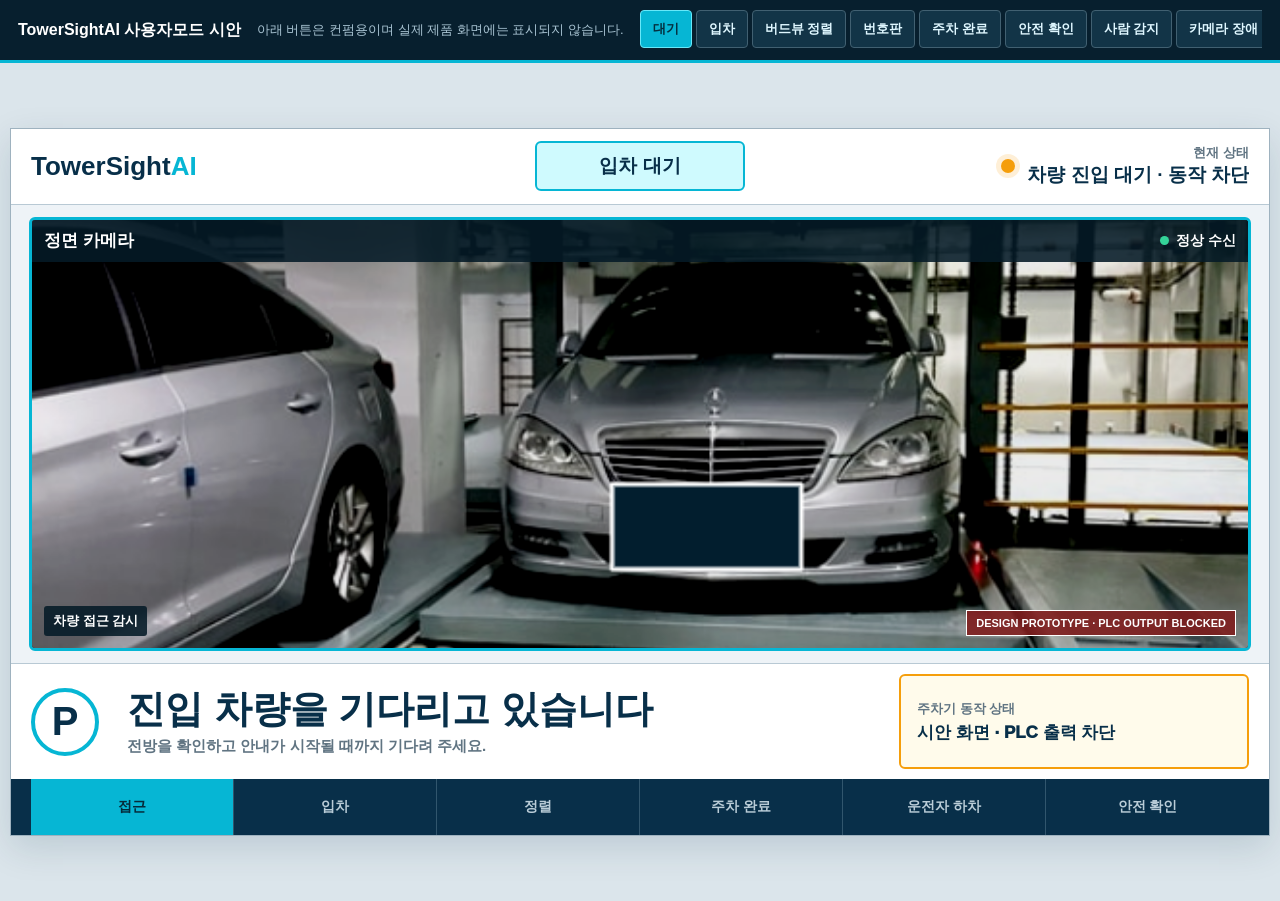
==== docs/design/towersightai-ui-prototype.html @ 472727aa "Hailo 파이프라인 중단 복구 및 UI 설계 정리" ====
<!doctype html>
<html lang="ko">
<head>
  <meta charset="utf-8">
  <meta name="viewport" content="width=device-width, initial-scale=1">
  <title>TowerSightAI User Mode Prototype</title>
  <style>
    :root {
      --canvas: #eef3f7;
      --surface: #ffffff;
      --navy-900: #082f49;
      --navy-700: #0f4c6e;
      --cyan-500: #06b6d4;
      --cyan-100: #cffafe;
      --amber-500: #f59e0b;
      --red-600: #dc2626;
      --red-050: #fff1f2;
      --green-600: #16803a;
      --ink: #10212b;
      --muted: #607482;
      --line: #b8c9d4;
      --shadow: 0 12px 34px rgba(8, 47, 73, 0.14);
    }

    * {
      box-sizing: border-box;
      letter-spacing: 0;
    }

    html,
    body {
      min-height: 100%;
      margin: 0;
      background: #dbe5eb;
      color: var(--ink);
      font-family: "Noto Sans CJK KR", "Noto Sans KR", "Noto Sans", Arial, sans-serif;
    }

    button {
      font: inherit;
    }

    .prototype-controls {
      position: sticky;
      top: 0;
      z-index: 50;
      display: flex;
      align-items: center;
      gap: 16px;
      min-height: 62px;
      padding: 10px 18px;
      background: #071f2e;
      color: #fff;
      border-bottom: 3px solid var(--cyan-500);
    }

    .prototype-controls__title {
      flex: 0 0 auto;
      font-size: 16px;
      font-weight: 800;
      white-space: nowrap;
    }

    .prototype-controls__note {
      color: #a9c4d3;
      font-size: 13px;
      white-space: nowrap;
    }

    .state-switcher {
      display: flex;
      flex: 1;
      gap: 4px;
      overflow-x: auto;
      padding-bottom: 2px;
    }

    .state-button {
      flex: 0 0 auto;
      min-height: 38px;
      padding: 7px 12px;
      border: 1px solid #416071;
      border-radius: 4px;
      background: #123447;
      color: #dff7ff;
      cursor: pointer;
      font-size: 13px;
      font-weight: 750;
    }

    .state-button:hover,
    .state-button:focus-visible {
      border-color: #67e8f9;
      outline: none;
    }

    .state-button[aria-pressed="true"] {
      border-color: #67e8f9;
      background: var(--cyan-500);
      color: #042f3e;
    }

    .prototype-stage {
      min-height: calc(100vh - 62px);
      padding: 18px;
      display: grid;
      place-items: center;
    }

    .product-screen {
      width: min(100%, 1856px, calc((100vh - 98px) * 16 / 9));
      aspect-ratio: 16 / 9;
      min-height: 720px;
      display: grid;
      grid-template-rows: 88px minmax(0, 1fr) 132px 64px;
      overflow: hidden;
      background: var(--canvas);
      border: 1px solid #9eb2bf;
      box-shadow: var(--shadow);
    }

    .product-header {
      display: grid;
      grid-template-columns: minmax(260px, 1fr) auto minmax(300px, 1fr);
      align-items: center;
      gap: 18px;
      padding: 14px 28px;
      background: var(--surface);
      border-bottom: 1px solid var(--line);
    }

    .brand {
      color: var(--navy-900);
      font-size: 31px;
      font-weight: 900;
      line-height: 1;
      white-space: nowrap;
    }

    .brand span {
      color: var(--cyan-500);
    }

    .stage-name {
      min-width: 260px;
      padding: 10px 18px;
      border: 2px solid var(--cyan-500);
      border-radius: 6px;
      background: var(--cyan-100);
      color: var(--navy-900);
      text-align: center;
      font-size: 23px;
      font-weight: 900;
    }

    .system-status {
      justify-self: end;
      display: flex;
      align-items: center;
      gap: 12px;
      min-width: 0;
    }

    .status-dot {
      width: 14px;
      height: 14px;
      flex: 0 0 auto;
      border-radius: 50%;
      background: var(--amber-500);
      box-shadow: 0 0 0 5px rgba(245, 158, 11, 0.16);
    }

    .system-status[data-tone="danger"] .status-dot {
      background: var(--red-600);
      box-shadow: 0 0 0 5px rgba(220, 38, 38, 0.14);
    }

    .system-status__text {
      min-width: 0;
      text-align: right;
    }

    .system-status__label {
      color: var(--muted);
      font-size: 13px;
      font-weight: 700;
    }

    .system-status__value {
      overflow: hidden;
      color: var(--navy-900);
      font-size: 19px;
      font-weight: 900;
      text-overflow: ellipsis;
      white-space: nowrap;
    }

    .camera-workspace {
      min-height: 0;
      padding: 16px 24px;
    }

    .camera-grid {
      height: 100%;
      min-height: 0;
      display: grid;
      gap: 14px;
    }

    .camera-grid[data-layout="front"] {
      grid-template-columns: 1fr;
    }

    .camera-grid[data-layout="entry"] {
      grid-template-columns: minmax(0, 58fr) minmax(330px, 42fr);
    }

    .camera-grid[data-layout="alignment"] {
      grid-template-columns: minmax(420px, 58fr) minmax(0, 42fr);
    }

    .camera-grid[data-layout="alignment"] #camera-ceiling {
      grid-column: 1;
      grid-row: 1;
    }

    .camera-grid[data-layout="alignment"] #camera-front {
      grid-column: 2;
      grid-row: 1;
    }

    .camera-grid[data-layout="safety"] {
      grid-template-columns: repeat(2, minmax(0, 1fr));
      grid-template-rows: repeat(2, minmax(0, 1fr));
    }

    .camera-grid[data-layout="human"] {
      grid-template-columns: minmax(0, 70fr) minmax(280px, 30fr);
      grid-template-rows: repeat(2, minmax(0, 1fr));
    }

    .camera-panel {
      position: relative;
      min-width: 0;
      min-height: 0;
      overflow: hidden;
      border: 2px solid var(--navy-700);
      border-radius: 6px;
      background: #17252e;
    }

    .camera-panel[hidden] {
      display: none;
    }

    .camera-panel.is-primary {
      border-width: 3px;
      border-color: var(--cyan-500);
    }

    .camera-panel.is-danger {
      border-color: var(--red-600);
      border-width: 4px;
    }

    .camera-grid[data-layout="human"] .camera-panel.is-primary {
      grid-column: 1;
      grid-row: 1 / span 2;
    }

    .camera-grid[data-layout="human"] .camera-panel:not(.is-primary) {
      grid-column: 2;
    }

    .camera-image {
      width: 100%;
      height: 100%;
      display: block;
      object-fit: cover;
      object-position: center;
      filter: saturate(0.88) contrast(1.04);
    }

    .camera-panel[data-camera="rear"] .camera-image {
      object-position: 30% center;
      transform: scaleX(-1);
    }

    .camera-panel[data-camera="opposite"] .camera-image {
      object-position: 70% center;
    }

    .camera-topbar {
      position: absolute;
      inset: 0 0 auto 0;
      z-index: 10;
      display: flex;
      align-items: center;
      justify-content: space-between;
      min-height: 42px;
      padding: 8px 12px;
      background: rgba(5, 27, 39, 0.88);
      color: #fff;
    }

    .camera-name {
      font-size: 17px;
      font-weight: 900;
    }

    .camera-health {
      display: flex;
      align-items: center;
      gap: 7px;
      font-size: 14px;
      font-weight: 800;
    }

    .camera-health::before {
      width: 9px;
      height: 9px;
      border-radius: 50%;
      background: #34d399;
      content: "";
    }

    .camera-panel.is-fault .camera-health::before {
      background: #fb7185;
    }

    .camera-tag {
      position: absolute;
      left: 12px;
      bottom: 12px;
      z-index: 10;
      padding: 6px 9px;
      border-radius: 3px;
      background: rgba(5, 27, 39, 0.88);
      color: #fff;
      font-size: 13px;
      font-weight: 800;
    }

    .front-guides {
      position: absolute;
      inset: 0;
      pointer-events: none;
    }

    .guide-line {
      position: absolute;
      bottom: 7%;
      width: 4px;
      height: 62%;
      background: #22d3ee;
      box-shadow: 0 0 12px rgba(34, 211, 238, 0.85);
      transform-origin: bottom center;
    }

    .guide-line.left {
      left: 30%;
      transform: rotate(14deg);
    }

    .guide-line.right {
      right: 30%;
      transform: rotate(-14deg);
    }

    .birdview-scene {
      position: absolute;
      inset: 0;
      overflow: hidden;
      background: #dbe6eb;
    }

    .bird-lane {
      position: absolute;
      left: 23%;
      top: 8%;
      width: 54%;
      height: 84%;
      border: 5px solid var(--cyan-500);
      border-top-width: 2px;
      background: #c5d0d6;
    }

    .bird-centerline {
      position: absolute;
      left: calc(50% - 2px);
      top: 8%;
      width: 4px;
      height: 84%;
      background: #f8fafc;
    }

    .stop-zone {
      position: absolute;
      left: 26%;
      bottom: 18%;
      width: 48%;
      height: 20%;
      border: 4px solid var(--amber-500);
      background: rgba(245, 158, 11, 0.14);
    }

    .top-car {
      position: absolute;
      left: 39%;
      top: 34%;
      width: 22%;
      height: 38%;
      border: 4px solid var(--navy-900);
      border-radius: 30% 30% 18% 18%;
      background: #f8fafc;
      box-shadow: 0 8px 18px rgba(8, 47, 73, 0.22);
      transition: left 180ms ease, top 180ms ease, border-color 180ms ease;
    }

    .top-car::before,
    .top-car::after {
      position: absolute;
      left: 18%;
      width: 64%;
      height: 17%;
      border-radius: 3px;
      background: #395667;
      content: "";
    }

    .top-car::before {
      top: 15%;
    }

    .top-car::after {
      bottom: 15%;
    }

    .top-car.is-offset {
      left: 31%;
      border-color: var(--amber-500);
    }

    .direction-arrow {
      position: absolute;
      z-index: 6;
      display: grid;
      place-items: center;
      width: 68px;
      height: 68px;
      border: 4px solid #fff;
      border-radius: 50%;
      background: var(--cyan-500);
      color: var(--navy-900);
      font-size: 43px;
      font-weight: 900;
      box-shadow: 0 6px 18px rgba(8, 47, 73, 0.24);
    }

    .birdview-scene .direction-arrow {
      left: 62%;
      top: 43%;
    }

    .detection-box {
      position: absolute;
      z-index: 8;
      left: 12%;
      top: 24%;
      width: 22%;
      height: 57%;
      display: none;
      border: 5px solid var(--red-600);
      box-shadow: 0 0 0 2px rgba(255, 255, 255, 0.55);
    }

    .detection-box span {
      position: absolute;
      left: -5px;
      top: -39px;
      padding: 6px 10px;
      background: var(--red-600);
      color: #fff;
      font-size: 16px;
      font-weight: 900;
      white-space: nowrap;
    }

    .camera-panel.is-danger .detection-box {
      display: block;
    }

    .fault-scrim {
      position: absolute;
      inset: 0;
      z-index: 20;
      display: none;
      place-items: center;
      padding: 32px;
      background: rgba(91, 8, 18, 0.88);
      color: #fff;
      text-align: center;
    }

    .camera-panel.is-fault .fault-scrim {
      display: grid;
    }

    .fault-scrim strong {
      display: block;
      margin-bottom: 8px;
      font-size: 34px;
    }

    .fault-scrim span {
      font-size: 19px;
      font-weight: 700;
    }

    .instruction-band {
      display: grid;
      grid-template-columns: 104px minmax(0, 1fr) minmax(310px, 430px);
      align-items: center;
      gap: 20px;
      padding: 14px 28px;
      background: var(--surface);
      border-top: 1px solid var(--line);
    }

    .instruction-band[data-tone="danger"] {
      background: var(--red-050);
      border-top: 4px solid var(--red-600);
    }

    .instruction-symbol {
      display: grid;
      place-items: center;
      width: 82px;
      height: 82px;
      border: 4px solid var(--cyan-500);
      border-radius: 50%;
      color: var(--navy-900);
      font-size: 48px;
      font-weight: 900;
    }

    .instruction-band[data-tone="danger"] .instruction-symbol {
      border-color: var(--red-600);
      background: var(--red-600);
      color: #fff;
    }

    .instruction-copy {
      min-width: 0;
    }

    .instruction-title {
      margin: 0;
      color: var(--navy-900);
      font-size: clamp(34px, 3vw, 56px);
      font-weight: 950;
      line-height: 1.12;
      word-break: keep-all;
    }

    .instruction-detail {
      margin: 7px 0 0;
      color: var(--muted);
      font-size: 18px;
      font-weight: 700;
    }

    .block-card {
      align-self: stretch;
      display: grid;
      align-content: center;
      padding: 12px 16px;
      border: 2px solid var(--amber-500);
      border-radius: 6px;
      background: #fffbeb;
    }

    .instruction-band[data-tone="danger"] .block-card {
      border-color: var(--red-600);
      background: #fff;
    }

    .block-card__label {
      color: var(--muted);
      font-size: 13px;
      font-weight: 800;
    }

    .block-card__value {
      margin-top: 4px;
      color: var(--navy-900);
      font-size: 21px;
      font-weight: 950;
      line-height: 1.25;
    }

    .progress-row {
      display: grid;
      grid-template-columns: repeat(6, minmax(0, 1fr));
      align-items: stretch;
      padding: 0 28px;
      background: var(--navy-900);
      color: #b9ccd7;
    }

    .progress-step {
      position: relative;
      display: grid;
      place-items: center;
      padding: 8px 6px;
      border-right: 1px solid #31566d;
      text-align: center;
      font-size: 14px;
      font-weight: 800;
    }

    .progress-step:last-child {
      border-right: 0;
    }

    .progress-step.is-complete {
      color: #a5f3fc;
    }

    .progress-step.is-active {
      background: var(--cyan-500);
      color: #062b3a;
    }

    .prototype-ribbon {
      position: absolute;
      z-index: 30;
      right: 12px;
      bottom: 12px;
      padding: 6px 9px;
      border: 1px solid #fff;
      background: rgba(127, 29, 29, 0.9);
      color: #fff;
      font-size: 11px;
      font-weight: 900;
    }

    @media (max-width: 1500px), (max-height: 980px) {
      .prototype-stage {
        padding: 10px;
      }

      .product-screen {
        min-height: 0;
        grid-template-rows: 76px minmax(0, 1fr) 116px 56px;
      }

      .product-header {
        padding: 10px 20px;
      }

      .brand {
        font-size: 26px;
      }

      .stage-name {
        min-width: 210px;
        font-size: 19px;
      }

      .camera-workspace {
        padding: 12px 18px;
      }

      .instruction-band {
        grid-template-columns: 82px minmax(0, 1fr) minmax(260px, 350px);
        gap: 14px;
        padding: 10px 20px;
      }

      .instruction-symbol {
        width: 68px;
        height: 68px;
        font-size: 40px;
      }

      .instruction-title {
        font-size: clamp(30px, 3vw, 43px);
      }

      .instruction-detail {
        font-size: 15px;
      }

      .block-card__value {
        font-size: 17px;
      }

      .progress-row {
        padding: 0 20px;
      }
    }

    @media (max-width: 1100px) {
      .prototype-controls {
        align-items: flex-start;
        flex-wrap: wrap;
      }

      .prototype-controls__note {
        display: none;
      }

      .product-screen {
        min-width: 960px;
      }

      .prototype-stage {
        justify-content: start;
        overflow-x: auto;
      }
    }
  </style>
</head>
<body>
  <header class="prototype-controls">
    <div class="prototype-controls__title">TowerSightAI 사용자모드 시안</div>
    <div class="prototype-controls__note">아래 버튼은 컨펌용이며 실제 제품 화면에는 표시되지 않습니다.</div>
    <nav class="state-switcher" aria-label="시안 상태 선택">
      <button class="state-button" data-state="idle" aria-pressed="true">대기</button>
      <button class="state-button" data-state="entry" aria-pressed="false">입차</button>
      <button class="state-button" data-state="alignment" aria-pressed="false">버드뷰 정렬</button>
      <button class="state-button" data-state="plate" aria-pressed="false">번호판</button>
      <button class="state-button" data-state="parked" aria-pressed="false">주차 완료</button>
      <button class="state-button" data-state="safety" aria-pressed="false">안전 확인</button>
      <button class="state-button" data-state="human" aria-pressed="false">사람 감지</button>
      <button class="state-button" data-state="fault" aria-pressed="false">카메라 장애</button>
    </nav>
  </header>

  <main class="prototype-stage">
    <section class="product-screen" aria-label="TowerSightAI 설치 화면 시안">
      <header class="product-header">
        <div class="brand">TowerSight<span>AI</span></div>
        <div class="stage-name" id="stage-name">입차 대기</div>
        <div class="system-status" id="system-status" data-tone="wait">
          <span class="status-dot" aria-hidden="true"></span>
          <div class="system-status__text">
            <div class="system-status__label">현재 상태</div>
            <div class="system-status__value" id="system-status-value">차량 진입 대기 · 동작 차단</div>
          </div>
        </div>
      </header>

      <div class="camera-workspace">
        <div class="camera-grid" id="camera-grid" data-layout="front">
          <article class="camera-panel is-primary" id="camera-front" data-camera="front">
            <img class="camera-image" src="towersightai-parking-sample.png" alt="비식별 정면 차량 샘플">
            <div class="front-guides" id="front-guides" hidden>
              <span class="guide-line left"></span>
              <span class="guide-line right"></span>
            </div>
            <div class="camera-topbar">
              <span class="camera-name">정면 카메라</span>
              <span class="camera-health">정상 수신</span>
            </div>
            <div class="detection-box"><span>사람 감지</span></div>
            <div class="fault-scrim">
              <div><strong>영상 수신 불가</strong><span>카메라 연결을 확인해 주세요</span></div>
            </div>
            <div class="camera-tag" id="front-tag">차량 접근 감시</div>
            <div class="prototype-ribbon">DESIGN PROTOTYPE · PLC OUTPUT BLOCKED</div>
          </article>

          <article class="camera-panel" id="camera-ceiling" data-camera="ceiling" hidden>
            <div class="birdview-scene">
              <div class="bird-lane"></div>
              <div class="bird-centerline"></div>
              <div class="stop-zone"></div>
              <div class="top-car" id="top-car"></div>
              <div class="direction-arrow" id="bird-arrow">→</div>
            </div>
            <div class="camera-topbar">
              <span class="camera-name">천장 버드뷰</span>
              <span class="camera-health">정상 수신</span>
            </div>
            <div class="camera-tag" id="ceiling-tag">정렬 기준 확인</div>
            <div class="prototype-ribbon">DESIGN PROTOTYPE · PLC OUTPUT BLOCKED</div>
          </article>

          <article class="camera-panel" id="camera-rear" data-camera="rear" hidden>
            <img class="camera-image" src="towersightai-parking-sample.png" alt="비식별 후측면 카메라 목업">
            <div class="camera-topbar">
              <span class="camera-name">후측면 카메라</span>
              <span class="camera-health">정상 수신</span>
            </div>
            <div class="detection-box"><span>사람 감지</span></div>
            <div class="camera-tag">후방·측면 확인</div>
            <div class="prototype-ribbon">DESIGN PROTOTYPE · PLC OUTPUT BLOCKED</div>
          </article>

          <article class="camera-panel" id="camera-opposite" data-camera="opposite" hidden>
            <img class="camera-image" src="towersightai-parking-sample.png" alt="비식별 반대측면 카메라 목업">
            <div class="camera-topbar">
              <span class="camera-name">반대측면 카메라</span>
              <span class="camera-health">정상 수신</span>
            </div>
            <div class="fault-scrim">
              <div><strong>영상 수신 불가</strong><span>안전 판단을 진행할 수 없습니다</span></div>
            </div>
            <div class="camera-tag">반대 측면 확인</div>
            <div class="prototype-ribbon">DESIGN PROTOTYPE · PLC OUTPUT BLOCKED</div>
          </article>
        </div>
      </div>

      <section class="instruction-band" id="instruction-band" data-tone="wait" aria-live="polite">
        <div class="instruction-symbol" id="instruction-symbol" aria-hidden="true">P</div>
        <div class="instruction-copy">
          <h1 class="instruction-title" id="instruction-title">진입 차량을 기다리고 있습니다</h1>
          <p class="instruction-detail" id="instruction-detail">전방을 확인하고 안내가 시작될 때까지 기다려 주세요.</p>
        </div>
        <div class="block-card">
          <div class="block-card__label">주차기 동작 상태</div>
          <div class="block-card__value" id="blocking-reason">시안 화면 · PLC 출력 차단</div>
        </div>
      </section>

      <div class="progress-row" aria-label="입차 진행 단계">
        <div class="progress-step is-active" data-step="0">접근</div>
        <div class="progress-step" data-step="1">입차</div>
        <div class="progress-step" data-step="2">정렬</div>
        <div class="progress-step" data-step="3">주차 완료</div>
        <div class="progress-step" data-step="4">운전자 하차</div>
        <div class="progress-step" data-step="5">안전 확인</div>
      </div>
    </section>
  </main>

  <script>
    const states = {
      idle: {
        stage: "입차 대기",
        status: "차량 진입 대기 · 동작 차단",
        tone: "wait",
        layout: "front",
        cameras: ["front"],
        primary: "front",
        symbol: "P",
        title: "진입 차량을 기다리고 있습니다",
        detail: "전방을 확인하고 안내가 시작될 때까지 기다려 주세요.",
        block: "시안 화면 · PLC 출력 차단",
        progress: 0,
        frontTag: "차량 접근 감시",
        guides: false
      },
      entry: {
        stage: "차량 진입",
        status: "진입 위치 확인 중 · 동작 차단",
        tone: "wait",
        layout: "entry",
        cameras: ["front", "ceiling"],
        primary: "front",
        symbol: "↑",
        title: "천천히 진입해 주세요",
        detail: "정면 영상과 버드뷰로 차량 위치를 확인하고 있습니다.",
        block: "차량 정렬 미완료 · 동작 차단",
        progress: 1,
        frontTag: "차량 진입 확인",
        guides: true,
        arrow: "↑",
        offset: false
      },
      alignment: {
        stage: "버드뷰 정렬",
        status: "차량 위치 조정 필요 · 동작 차단",
        tone: "wait",
        layout: "alignment",
        cameras: ["ceiling", "front"],
        primary: "ceiling",
        symbol: "→",
        title: "오른쪽으로 조금 이동해 주세요",
        detail: "차량 중심을 청록색 중앙선에 맞춰 주세요.",
        block: "정렬 허용 범위 밖 · 동작 차단",
        progress: 2,
        frontTag: "전방 거리 확인",
        guides: true,
        arrow: "→",
        offset: true
      },
      plate: {
        stage: "번호판 인식",
        status: "차량 정보 확인 중 · 동작 차단",
        tone: "wait",
        layout: "front",
        cameras: ["front"],
        primary: "front",
        symbol: "▣",
        title: "차량번호를 확인하고 있습니다",
        detail: "인식이 완료될 때까지 천천히 이동해 주세요.",
        block: "번호판 처리 미완료 · 동작 차단",
        progress: 1,
        frontTag: "번호판: **가 ****",
        guides: true
      },
      parked: {
        stage: "주차 위치 도달",
        status: "운전자 하차 대기 · 동작 차단",
        tone: "wait",
        layout: "alignment",
        cameras: ["ceiling", "front"],
        primary: "ceiling",
        symbol: "■",
        title: "정지해 주세요",
        detail: "시동을 끄고 사이드미러를 접은 뒤 차량에서 내려 주세요.",
        block: "운전자 하차 및 안전 확인 필요",
        progress: 3,
        frontTag: "차량 정지 확인",
        guides: true,
        arrow: "■",
        offset: false
      },
      safety: {
        stage: "내부 안전 확인",
        status: "사람·장애물 확인 중 · 동작 차단",
        tone: "wait",
        layout: "safety",
        cameras: ["front", "ceiling", "rear", "opposite"],
        primary: "",
        symbol: "…",
        title: "주차기 밖에서 기다려 주세요",
        detail: "4대 카메라로 내부 사람과 장애물을 확인하고 있습니다.",
        block: "모든 안전 조건 확인 전 동작 차단",
        progress: 5,
        frontTag: "정면 안전 확인",
        guides: false,
        arrow: "■",
        offset: false
      },
      human: {
        stage: "사람 감지",
        status: "위험 요소 감지 · 즉시 동작 차단",
        tone: "danger",
        layout: "human",
        cameras: ["rear", "front", "opposite"],
        primary: "rear",
        danger: "rear",
        symbol: "!",
        title: "사람이 감지되었습니다",
        detail: "즉시 주차기 밖으로 이동하고 안전 거리를 유지해 주세요.",
        block: "후측면 사람 감지 · 주차기 동작 금지",
        progress: 5,
        frontTag: "정면 안전 확인",
        guides: false
      },
      fault: {
        stage: "카메라 장애",
        status: "안전 판단 불가 · 즉시 동작 차단",
        tone: "danger",
        layout: "safety",
        cameras: ["front", "ceiling", "rear", "opposite"],
        primary: "opposite",
        fault: "opposite",
        symbol: "!",
        title: "정지하고 안내를 기다려 주세요",
        detail: "반대측면 카메라 영상을 수신할 수 없습니다.",
        block: "필수 카메라 입력 없음 · 주차기 동작 금지",
        progress: 5,
        frontTag: "정면 안전 확인",
        guides: false,
        arrow: "■",
        offset: false
      }
    };

    const cameraIds = ["front", "ceiling", "rear", "opposite"];
    const stageName = document.getElementById("stage-name");
    const systemStatus = document.getElementById("system-status");
    const systemStatusValue = document.getElementById("system-status-value");
    const cameraGrid = document.getElementById("camera-grid");
    const instructionBand = document.getElementById("instruction-band");
    const instructionSymbol = document.getElementById("instruction-symbol");
    const instructionTitle = document.getElementById("instruction-title");
    const instructionDetail = document.getElementById("instruction-detail");
    const blockingReason = document.getElementById("blocking-reason");
    const frontGuides = document.getElementById("front-guides");
    const frontTag = document.getElementById("front-tag");
    const topCar = document.getElementById("top-car");
    const birdArrow = document.getElementById("bird-arrow");

    function setState(stateId) {
      const state = states[stateId];
      if (!state) return;

      stageName.textContent = state.stage;
      systemStatus.dataset.tone = state.tone;
      systemStatusValue.textContent = state.status;
      cameraGrid.dataset.layout = state.layout;
      instructionBand.dataset.tone = state.tone;
      instructionSymbol.textContent = state.symbol;
      instructionTitle.textContent = state.title;
      instructionDetail.textContent = state.detail;
      blockingReason.textContent = state.block;
      frontGuides.hidden = !state.guides;
      frontTag.textContent = state.frontTag;
      topCar.classList.toggle("is-offset", Boolean(state.offset));
      birdArrow.textContent = state.arrow || "■";

      cameraIds.forEach((cameraId) => {
        const panel = document.getElementById(`camera-${cameraId}`);
        panel.hidden = !state.cameras.includes(cameraId);
        panel.classList.toggle("is-primary", state.primary === cameraId);
        panel.classList.toggle("is-danger", state.danger === cameraId);
        panel.classList.toggle("is-fault", state.fault === cameraId);
      });

      document.querySelectorAll(".progress-step").forEach((step) => {
        const index = Number(step.dataset.step);
        step.classList.toggle("is-active", index === state.progress);
        step.classList.toggle("is-complete", index < state.progress);
      });

      document.querySelectorAll(".state-button").forEach((button) => {
        button.setAttribute("aria-pressed", String(button.dataset.state === stateId));
      });
    }

    document.querySelectorAll(".state-button").forEach((button) => {
      button.addEventListener("click", () => {
        window.location.hash = button.dataset.state;
        setState(button.dataset.state);
      });
    });

    window.addEventListener("hashchange", () => {
      setState(window.location.hash.slice(1) || "idle");
    });

    setState(states[window.location.hash.slice(1)] ? window.location.hash.slice(1) : "idle");
  </script>
</body>
</html>
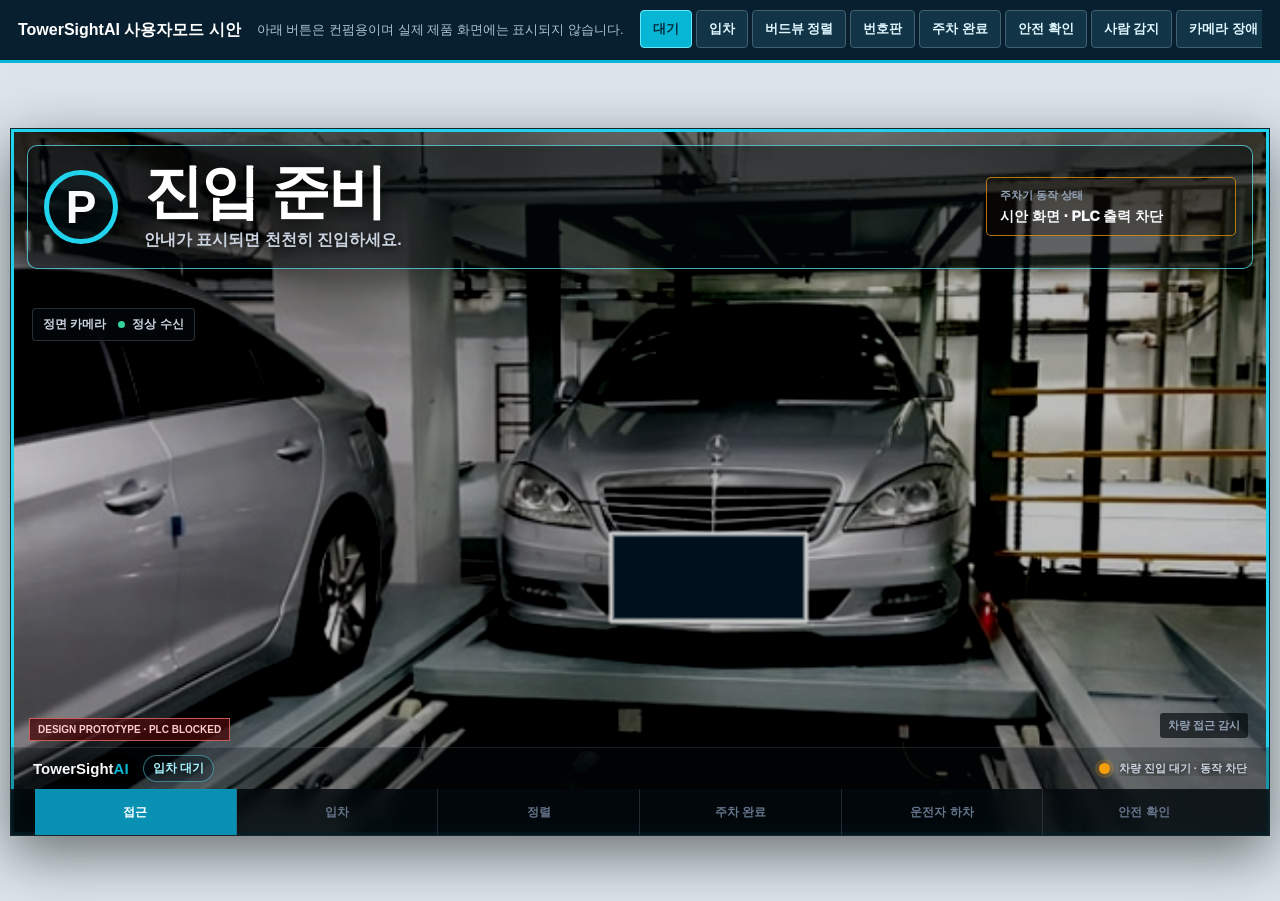
==== commit d1f69f97: "카메라 중심 사용자 UI와 운영자 테스트 화면 구현" ====
--- a/docs/design/towersightai-ui-prototype.html
+++ b/docs/design/towersightai-ui-prototype.html
@@ -108,6 +108,7 @@
     }
 
     .product-screen {
+      position: relative;
       width: min(100%, 1856px, calc((100vh - 98px) * 16 / 9));
       aspect-ratio: 16 / 9;
       min-height: 720px;
@@ -645,6 +646,702 @@
       font-weight: 900;
     }
 
+    .mode-screen[hidden] {
+      display: none !important;
+    }
+
+    .operator-entry-hotspot {
+      position: absolute;
+      z-index: 60;
+      top: 0;
+      right: 0;
+      width: 72px;
+      height: 72px;
+      padding: 0;
+      border: 0;
+      outline: 0;
+      background: transparent;
+      color: transparent;
+      box-shadow: none;
+      cursor: default;
+      touch-action: none;
+      -webkit-tap-highlight-color: transparent;
+    }
+
+    .operator-entry-hotspot::after {
+      content: none;
+    }
+
+    .operator-entry-hotspot:active {
+      background: transparent;
+      box-shadow: none;
+    }
+
+    .operator-screen {
+      position: relative;
+      width: min(100%, 1856px, calc((100vh - 98px) * 16 / 9));
+      aspect-ratio: 16 / 9;
+      min-height: 720px;
+      overflow: hidden;
+      background: #080d11;
+      border: 1px solid #31414c;
+      box-shadow: var(--shadow);
+      color: #e7f0f5;
+    }
+
+    .operator-shell {
+      height: 100%;
+      display: grid;
+      grid-template-columns: 0 minmax(0, 1fr);
+      transition: grid-template-columns 160ms ease;
+    }
+
+    .operator-shell.is-sidebar-open {
+      grid-template-columns: 300px minmax(0, 1fr);
+    }
+
+    .operator-sidebar {
+      min-width: 0;
+      overflow: hidden;
+      background: #101820;
+      border-right: 1px solid #30414e;
+    }
+
+    .operator-sidebar__inner {
+      width: 300px;
+      height: 100%;
+      padding: 18px 14px;
+      overflow-y: auto;
+    }
+
+    .operator-sidebar__title {
+      margin: 0 0 14px;
+      color: #f5fbff;
+      font-size: 22px;
+      font-weight: 900;
+    }
+
+    .operator-menu {
+      display: grid;
+      gap: 7px;
+    }
+
+    .operator-menu button,
+    .operator-button,
+    .rotation-button {
+      min-height: 40px;
+      padding: 8px 12px;
+      border: 1px solid #405463;
+      border-radius: 3px;
+      background: #17232c;
+      color: #dbe9f1;
+      cursor: pointer;
+      text-align: left;
+      font-size: 14px;
+      font-weight: 800;
+    }
+
+    .operator-menu button:hover,
+    .operator-menu button:focus-visible,
+    .operator-button:hover,
+    .operator-button:focus-visible,
+    .rotation-button:hover,
+    .rotation-button:focus-visible {
+      border-color: #67e8f9;
+      outline: none;
+      background: #1e3440;
+    }
+
+    .operator-menu button[aria-pressed="true"] {
+      border-color: #06b6d4;
+      background: #0e4f61;
+      color: #fff;
+    }
+
+    .operator-menu .user-mode-return {
+      border-color: #2a93aa;
+      background: #0c3947;
+      color: #a5f3fc;
+    }
+
+    .operator-main {
+      min-width: 0;
+      display: grid;
+      grid-template-rows: 86px minmax(0, 1fr) 48px;
+      gap: 10px;
+      padding: 10px;
+      background: #080d11;
+    }
+
+    .operator-header {
+      display: grid;
+      grid-template-columns: 88px 146px minmax(0, 1fr) auto;
+      align-items: stretch;
+      gap: 10px;
+    }
+
+    .operator-button {
+      display: grid;
+      place-items: center;
+      text-align: center;
+      font-size: 15px;
+    }
+
+    .operator-safety {
+      display: grid;
+      place-items: center;
+      border: 2px solid #dc2626;
+      background: #3b1115;
+      color: #ffb4b4;
+      font-size: 32px;
+      font-weight: 950;
+    }
+
+    .operator-headline {
+      min-width: 0;
+      display: grid;
+      align-content: center;
+      gap: 5px;
+      padding: 10px 16px;
+      border: 1px solid #30414e;
+      background: #111920;
+    }
+
+    .operator-headline strong {
+      overflow: hidden;
+      color: #f5fbff;
+      font-size: 22px;
+      text-overflow: ellipsis;
+      white-space: nowrap;
+    }
+
+    .operator-headline span {
+      overflow: hidden;
+      color: #ff9393;
+      font-size: 14px;
+      font-weight: 800;
+      text-overflow: ellipsis;
+      white-space: nowrap;
+    }
+
+    .operator-clock {
+      min-width: 150px;
+      display: grid;
+      place-items: center;
+      padding: 0 14px;
+      border: 1px solid #30414e;
+      background: #111920;
+      color: #b9ccd7;
+      font-family: monospace;
+      font-size: 16px;
+      font-weight: 800;
+    }
+
+    .operator-workspace {
+      position: relative;
+      min-height: 0;
+      overflow: hidden;
+    }
+
+    .operator-camera-grid {
+      height: 100%;
+      display: grid;
+      grid-template-columns: minmax(340px, 42fr) minmax(0, 58fr);
+      gap: 8px;
+    }
+
+    .operator-camera-grid[data-layout="all"] {
+      grid-template-columns: repeat(2, minmax(0, 1fr));
+      grid-template-rows: repeat(2, minmax(0, 1fr));
+    }
+
+    .operator-camera-tile {
+      position: relative;
+      min-width: 0;
+      min-height: 0;
+      overflow: hidden;
+      border: 1px solid #405463;
+      background: #101418;
+    }
+
+    .operator-camera-tile[hidden] {
+      display: none;
+    }
+
+    .operator-camera-tile img {
+      width: 100%;
+      height: 100%;
+      display: block;
+      object-fit: cover;
+      filter: saturate(0.75) brightness(0.72);
+    }
+
+    .operator-camera-tile[data-camera="op-rear"] img {
+      transform: scaleX(-1);
+    }
+
+    .operator-camera-tile[data-camera="op-opposite"] img {
+      filter: saturate(0.5) brightness(0.48);
+    }
+
+    .operator-birdview {
+      position: absolute;
+      inset: 0;
+      background:
+        linear-gradient(90deg, transparent 24%, rgba(103, 232, 249, 0.9) 24.3%, transparent 24.8%, transparent 75%, rgba(103, 232, 249, 0.9) 75.3%, transparent 75.8%),
+        linear-gradient(#26343d, #121a20);
+    }
+
+    .operator-birdview::before {
+      content: "";
+      position: absolute;
+      top: 9%;
+      bottom: 9%;
+      left: 50%;
+      border-left: 2px dashed #06b6d4;
+    }
+
+    .operator-birdview::after {
+      content: "";
+      position: absolute;
+      width: 21%;
+      height: 52%;
+      left: 39.5%;
+      top: 27%;
+      border: 2px solid #67e8f9;
+      border-radius: 22px 22px 10px 10px;
+      background: #1f3946;
+      box-shadow: inset 0 0 0 7px #0f1d25;
+    }
+
+    .operator-camera-top,
+    .operator-camera-bottom {
+      position: absolute;
+      z-index: 5;
+      left: 0;
+      right: 0;
+      display: flex;
+      justify-content: space-between;
+      gap: 12px;
+      padding: 7px 10px;
+      background: rgba(4, 9, 12, 0.82);
+      font-size: 13px;
+      font-weight: 850;
+    }
+
+    .operator-camera-top {
+      top: 0;
+    }
+
+    .operator-camera-bottom {
+      bottom: 0;
+      color: #91e6f2;
+    }
+
+    .operator-camera-health {
+      color: #ff8d8d;
+    }
+
+    .operator-settings {
+      height: 100%;
+      display: grid;
+      grid-template-columns: 360px minmax(0, 1fr);
+      gap: 10px;
+    }
+
+    .operator-settings[hidden] {
+      display: none;
+    }
+
+    .settings-list,
+    .settings-preview {
+      min-height: 0;
+      padding: 16px;
+      border: 1px solid #405463;
+      background: #111920;
+    }
+
+    .settings-list h2,
+    .settings-preview h2 {
+      margin: 0 0 12px;
+      font-size: 19px;
+    }
+
+    .settings-camera {
+      display: grid;
+      gap: 7px;
+      padding: 11px 0;
+      border-top: 1px solid #2f424f;
+    }
+
+    .settings-camera small {
+      color: #90a6b3;
+      font-family: monospace;
+    }
+
+    .rotation-button {
+      width: max-content;
+      min-height: 34px;
+    }
+
+    .settings-preview {
+      display: grid;
+      place-items: center;
+      align-content: center;
+      gap: 12px;
+      color: #9db2bd;
+      text-align: center;
+    }
+
+    .operator-status-strip {
+      min-width: 0;
+      display: grid;
+      grid-template-columns: repeat(6, minmax(0, 1fr));
+      align-items: center;
+      border: 1px solid #30414e;
+      background: #111920;
+    }
+
+    .operator-status-strip span {
+      overflow: hidden;
+      padding: 0 10px;
+      border-right: 1px solid #30414e;
+      color: #bed0da;
+      font-family: monospace;
+      font-size: 12px;
+      font-weight: 800;
+      text-overflow: ellipsis;
+      white-space: nowrap;
+    }
+
+    .operator-status-strip span:last-child {
+      border-right: 0;
+    }
+
+    .operator-demo-banner {
+      position: absolute;
+      z-index: 15;
+      right: 10px;
+      bottom: 10px;
+      padding: 7px 10px;
+      border: 1px solid #ff9b9b;
+      background: rgba(91, 20, 25, 0.94);
+      color: #fff;
+      font-size: 11px;
+      font-weight: 900;
+    }
+
+    .operator-toast {
+      position: absolute;
+      z-index: 20;
+      left: 50%;
+      bottom: 18px;
+      max-width: min(700px, 80%);
+      padding: 12px 18px;
+      border: 1px solid #67e8f9;
+      background: rgba(8, 47, 73, 0.96);
+      color: #fff;
+      font-size: 14px;
+      font-weight: 850;
+      opacity: 0;
+      pointer-events: none;
+      transform: translate(-50%, 10px);
+      transition: opacity 140ms ease, transform 140ms ease;
+    }
+
+    .operator-toast.is-visible {
+      opacity: 1;
+      transform: translate(-50%, 0);
+    }
+
+    /* 50-inch driver display: camera-first, dark, readable from about 6 m. */
+    #user-screen {
+      display: block;
+      background: #030609;
+      border-color: #18242c;
+      box-shadow: 0 18px 54px rgba(0, 0, 0, 0.52);
+      color: #f8fafc;
+    }
+
+    #user-screen .product-header {
+      position: absolute;
+      z-index: 35;
+      inset: auto 0 46px 0;
+      height: 42px;
+      display: grid;
+      grid-template-columns: auto auto minmax(0, 1fr);
+      gap: 14px;
+      padding: 5px 22px;
+      background: rgba(2, 8, 12, 0.3);
+      border: 0;
+      border-top: 1px solid rgba(148, 163, 184, 0.18);
+      pointer-events: none;
+    }
+
+    #user-screen .brand {
+      color: #f8fafc;
+      font-size: 15px;
+      text-shadow: 0 2px 12px #000;
+    }
+
+    #user-screen .stage-name {
+      min-width: 0;
+      padding: 4px 9px;
+      border: 1px solid rgba(103, 232, 249, 0.45);
+      border-radius: 999px;
+      background: rgba(3, 18, 27, 0.3);
+      color: #a5f3fc;
+      font-size: 12px;
+      text-shadow: 0 2px 8px #000;
+    }
+
+    #user-screen .system-status {
+      justify-self: end;
+      gap: 9px;
+    }
+
+    #user-screen .system-status__label {
+      display: none;
+    }
+
+    #user-screen .system-status__value {
+      max-width: 390px;
+      color: #cbd5e1;
+      font-size: 11px;
+      text-shadow: 0 2px 8px #000;
+    }
+
+    #user-screen .status-dot {
+      width: 11px;
+      height: 11px;
+      box-shadow: 0 0 0 4px rgba(245, 158, 11, 0.2);
+    }
+
+    #user-screen .camera-workspace {
+      position: absolute;
+      inset: 0;
+      min-height: 0;
+      padding: 0;
+      background: #030609;
+    }
+
+    #user-screen .camera-grid {
+      gap: 4px;
+      background: #030609;
+    }
+
+    #user-screen .camera-grid[data-layout="entry"] {
+      grid-template-columns: minmax(0, 68fr) minmax(390px, 32fr);
+    }
+
+    #user-screen .camera-grid[data-layout="alignment"] {
+      grid-template-columns: minmax(520px, 64fr) minmax(0, 36fr);
+    }
+
+    #user-screen .camera-grid[data-layout="human"] {
+      grid-template-columns: minmax(0, 72fr) minmax(320px, 28fr);
+    }
+
+    #user-screen .camera-panel {
+      border: 0;
+      border-radius: 0;
+      background: #071016;
+    }
+
+    #user-screen .camera-panel.is-primary {
+      border: 3px solid #22d3ee;
+    }
+
+    #user-screen .camera-panel.is-danger {
+      border: 7px solid #ef233c;
+    }
+
+    #user-screen .camera-image {
+      filter: saturate(0.78) contrast(1.12) brightness(0.78);
+    }
+
+    #user-screen .camera-topbar {
+      inset: 176px auto auto 18px;
+      min-height: 0;
+      gap: 12px;
+      padding: 7px 10px;
+      border: 1px solid rgba(148, 163, 184, 0.26);
+      border-radius: 4px;
+      background: rgba(2, 8, 12, 0.7);
+      color: #cbd5e1;
+      backdrop-filter: blur(6px);
+    }
+
+    #user-screen .camera-name,
+    #user-screen .camera-health {
+      font-size: 12px;
+    }
+
+    #user-screen .camera-health::before {
+      width: 7px;
+      height: 7px;
+    }
+
+    #user-screen .camera-tag {
+      right: 18px;
+      bottom: 94px;
+      left: auto;
+      padding: 5px 8px;
+      background: rgba(2, 8, 12, 0.68);
+      color: #94a3b8;
+      font-size: 11px;
+    }
+
+    #user-screen .birdview-scene {
+      background: #111a20;
+    }
+
+    #user-screen .bird-lane {
+      border-color: #22d3ee;
+      background: #26323a;
+      box-shadow: inset 0 0 70px rgba(0, 0, 0, 0.48);
+    }
+
+    #user-screen .bird-centerline {
+      background: rgba(255, 255, 255, 0.75);
+    }
+
+    #user-screen .top-car {
+      border-color: #e2e8f0;
+      background: #64748b;
+      box-shadow: 0 12px 30px rgba(0, 0, 0, 0.5);
+    }
+
+    #user-screen .direction-arrow {
+      width: 92px;
+      height: 92px;
+      border-width: 5px;
+      background: #22d3ee;
+      color: #04151d;
+      font-size: 60px;
+    }
+
+    #user-screen .instruction-band {
+      position: absolute;
+      z-index: 40;
+      top: 22px;
+      right: 24px;
+      bottom: auto;
+      left: 24px;
+      width: auto;
+      min-height: 142px;
+      display: grid;
+      grid-template-columns: 102px minmax(0, 1fr) minmax(220px, 290px);
+      gap: 18px;
+      padding: 15px 20px;
+      border: 1px solid rgba(103, 232, 249, 0.72);
+      border-radius: 10px;
+      background: rgba(2, 8, 12, 0.5);
+      box-shadow: 0 8px 24px rgba(0, 0, 0, 0.24);
+      transform: none;
+    }
+
+    #user-screen .instruction-band[data-tone="danger"] {
+      border: 6px solid #ef233c;
+      background: rgba(95, 7, 19, 0.5);
+    }
+
+    #user-screen .instruction-symbol {
+      width: 88px;
+      height: 88px;
+      border: 5px solid #22d3ee;
+      background: rgba(4, 25, 35, 0.3);
+      color: #f8fafc;
+      font-size: 56px;
+      text-shadow: 0 3px 12px #000;
+    }
+
+    #user-screen .instruction-band[data-tone="danger"] .instruction-symbol {
+      border-color: #fff;
+      background: #ef233c;
+    }
+
+    #user-screen .instruction-title {
+      color: #fff;
+      font-size: clamp(52px, 4.7vw, 86px);
+      line-height: 1;
+      letter-spacing: -0.04em;
+      text-shadow: 0 4px 18px rgba(0, 0, 0, 0.9);
+      white-space: nowrap;
+    }
+
+    #user-screen .instruction-detail {
+      margin-top: 8px;
+      color: #cbd5e1;
+      font-size: clamp(17px, 1.25vw, 23px);
+      font-weight: 750;
+      text-shadow: 0 2px 8px #000;
+    }
+
+    #user-screen .block-card {
+      align-self: center;
+      min-width: 0;
+      padding: 10px 13px;
+      border: 1px solid rgba(245, 158, 11, 0.72);
+      border-radius: 5px;
+      background: rgba(24, 15, 2, 0.3);
+    }
+
+    #user-screen .instruction-band[data-tone="danger"] .block-card {
+      border-color: #fff;
+      background: rgba(50, 3, 9, 0.3);
+    }
+
+    #user-screen .block-card__label {
+      color: #94a3b8;
+      font-size: 11px;
+    }
+
+    #user-screen .block-card__value {
+      color: #f8fafc;
+      font-size: 16px;
+      line-height: 1.32;
+    }
+
+    #user-screen .progress-row {
+      position: absolute;
+      z-index: 38;
+      inset: auto 0 0;
+      height: 46px;
+      padding: 0 24px;
+      background: rgba(2, 8, 12, 0.88);
+      color: #64748b;
+      backdrop-filter: blur(8px);
+    }
+
+    #user-screen .progress-step {
+      padding: 5px;
+      border-color: rgba(71, 85, 105, 0.45);
+      font-size: 12px;
+    }
+
+    #user-screen .progress-step.is-active {
+      background: #0891b2;
+      color: #fff;
+    }
+
+    #user-screen .prototype-ribbon {
+      display: none;
+    }
+
+    .user-prototype-badge {
+      position: absolute;
+      z-index: 42;
+      left: 18px;
+      bottom: 94px;
+      padding: 5px 8px;
+      border: 1px solid rgba(248, 113, 113, 0.75);
+      background: rgba(69, 10, 10, 0.8);
+      color: #fecaca;
+      font-size: 10px;
+      font-weight: 900;
+    }
+
     @media (max-width: 1500px), (max-height: 980px) {
       .prototype-stage {
         padding: 10px;
@@ -699,6 +1396,68 @@
       .progress-row {
         padding: 0 20px;
       }
+
+      #user-screen .instruction-band {
+        top: 16px;
+        right: 16px;
+        bottom: auto;
+        left: 16px;
+        width: auto;
+        min-height: 124px;
+        grid-template-columns: 86px minmax(0, 1fr) minmax(190px, 250px);
+        gap: 14px;
+        padding: 12px 16px;
+        transform: none;
+      }
+
+      #user-screen .instruction-symbol {
+        width: 74px;
+        height: 74px;
+        font-size: 46px;
+      }
+
+      #user-screen .instruction-title {
+        font-size: clamp(46px, 4.6vw, 72px);
+      }
+
+      #user-screen .instruction-detail {
+        font-size: 16px;
+      }
+
+      #user-screen .block-card__value {
+        font-size: 14px;
+      }
+
+      .operator-screen {
+        min-height: 0;
+      }
+
+      .operator-main {
+        grid-template-rows: 76px minmax(0, 1fr) 44px;
+      }
+
+      .operator-headline strong {
+        font-size: 19px;
+      }
+
+      .operator-shell.is-sidebar-open {
+        grid-template-columns: 270px minmax(0, 1fr);
+      }
+
+      .operator-sidebar__inner {
+        width: 270px;
+        padding: 12px;
+      }
+
+      .operator-menu {
+        gap: 5px;
+      }
+
+      .operator-menu button {
+        min-height: 34px;
+        padding: 6px 10px;
+        font-size: 12px;
+      }
     }
 
     @media (max-width: 1100px) {
@@ -712,6 +1471,10 @@
       }
 
       .product-screen {
+        min-width: 960px;
+      }
+
+      .operator-screen {
         min-width: 960px;
       }
 
@@ -739,7 +1502,14 @@
   </header>
 
   <main class="prototype-stage">
-    <section class="product-screen" aria-label="TowerSightAI 설치 화면 시안">
+    <section class="product-screen mode-screen" id="user-screen" aria-label="TowerSightAI 사용자모드 설치 화면 시안">
+      <button
+        class="operator-entry-hotspot"
+        id="operator-entry-hotspot"
+        type="button"
+        aria-label="운영모드 진입 영역"
+      >운영모드</button>
+      <div class="user-prototype-badge">DESIGN PROTOTYPE · PLC BLOCKED</div>
       <header class="product-header">
         <div class="brand">TowerSight<span>AI</span></div>
         <div class="stage-name" id="stage-name">입차 대기</div>
@@ -817,8 +1587,8 @@
       <section class="instruction-band" id="instruction-band" data-tone="wait" aria-live="polite">
         <div class="instruction-symbol" id="instruction-symbol" aria-hidden="true">P</div>
         <div class="instruction-copy">
-          <h1 class="instruction-title" id="instruction-title">진입 차량을 기다리고 있습니다</h1>
-          <p class="instruction-detail" id="instruction-detail">전방을 확인하고 안내가 시작될 때까지 기다려 주세요.</p>
+          <h1 class="instruction-title" id="instruction-title">진입 준비</h1>
+          <p class="instruction-detail" id="instruction-detail">안내가 표시되면 천천히 진입하세요.</p>
         </div>
         <div class="block-card">
           <div class="block-card__label">주차기 동작 상태</div>
@@ -833,6 +1603,121 @@
         <div class="progress-step" data-step="3">주차 완료</div>
         <div class="progress-step" data-step="4">운전자 하차</div>
         <div class="progress-step" data-step="5">안전 확인</div>
+      </div>
+    </section>
+
+    <section class="operator-screen mode-screen" id="operator-screen" aria-label="TowerSightAI 운영모드 시안" hidden>
+      <div class="operator-shell" id="operator-shell">
+        <aside class="operator-sidebar" id="operator-sidebar" aria-label="운영 메뉴">
+          <div class="operator-sidebar__inner">
+            <h1 class="operator-sidebar__title">운영 메뉴</h1>
+            <nav class="operator-menu">
+              <button class="user-mode-return" type="button" data-operator-action="user-mode">사용자모드</button>
+              <button type="button" data-operator-action="all-cameras">전체 카메라</button>
+              <button type="button" data-operator-action="camera-settings">카메라 설정</button>
+              <button type="button" data-operator-action="legacy-detection" aria-pressed="false">이전 AI Detection</button>
+              <button type="button" data-operator-action="vehicle-detection" aria-pressed="false">차량 전용 검출</button>
+              <button type="button" data-operator-action="image-lpr" aria-pressed="false">번호판 이미지 LPR</button>
+              <button type="button" data-operator-action="front-lpr" aria-pressed="false">정면카메라LPR</button>
+              <button type="button" data-operator-action="person-presence" aria-pressed="false">사람 존재 감지</button>
+              <button type="button" data-operator-action="entry-simulation" aria-pressed="false">차량 진입 시뮬레이션</button>
+              <button type="button" data-operator-action="empty">EMPTY</button>
+              <button type="button" data-operator-action="empty">EMPTY</button>
+            </nav>
+          </div>
+        </aside>
+
+        <div class="operator-main">
+          <header class="operator-header">
+            <button class="operator-button" id="operator-menu-toggle" type="button" aria-expanded="false">메뉴</button>
+            <div class="operator-safety" aria-label="안전 상태 NG">NG</div>
+            <div class="operator-headline" aria-live="polite">
+              <strong id="operator-instruction">운영 대시보드 · 카메라 상태 확인</strong>
+              <span id="operator-warning">HTML 시안 전용 · 실제 AI/PLC 동작 없음 · 최종 OK 차단</span>
+            </div>
+            <div class="operator-clock" id="operator-clock">--:--:--</div>
+          </header>
+
+          <div class="operator-workspace">
+            <div class="operator-camera-grid" id="operator-camera-grid" data-layout="dashboard">
+              <article class="operator-camera-tile" id="op-camera-ceiling" data-camera="op-ceiling">
+                <div class="operator-birdview"></div>
+                <div class="operator-camera-top">
+                  <span>천장 버드뷰</span>
+                  <span class="operator-camera-health">NG · 시안 입력</span>
+                </div>
+                <div class="operator-camera-bottom"><span>회전 CCW 90°</span><span>정렬 기준 확인</span></div>
+              </article>
+              <article class="operator-camera-tile" id="op-camera-front" data-camera="op-front">
+                <img src="towersightai-parking-sample.png" alt="비식별 정면 카메라 운영 목업">
+                <div class="operator-camera-top">
+                  <span>정면 카메라</span>
+                  <span class="operator-camera-health">NG · 시안 입력</span>
+                </div>
+                <div class="operator-camera-bottom"><span>1920×1080</span><span>차량 진입 감시</span></div>
+              </article>
+              <article class="operator-camera-tile" id="op-camera-rear" data-camera="op-rear" hidden>
+                <img src="towersightai-parking-sample.png" alt="비식별 후측면 카메라 운영 목업">
+                <div class="operator-camera-top">
+                  <span>후측면 카메라</span>
+                  <span class="operator-camera-health">NG · 시안 입력</span>
+                </div>
+                <div class="operator-camera-bottom"><span>1920×1080</span><span>사람·장애물 감시</span></div>
+              </article>
+              <article class="operator-camera-tile" id="op-camera-opposite" data-camera="op-opposite" hidden>
+                <img src="towersightai-parking-sample.png" alt="비식별 반대측면 카메라 운영 목업">
+                <div class="operator-camera-top">
+                  <span>반대측면 카메라</span>
+                  <span class="operator-camera-health">NG · 시안 입력</span>
+                </div>
+                <div class="operator-camera-bottom"><span>1920×1080</span><span>사각지대 감시</span></div>
+              </article>
+            </div>
+
+            <section class="operator-settings" id="operator-settings" hidden aria-label="카메라 설정 시안">
+              <div class="settings-list">
+                <h2>카메라 설정</h2>
+                <div class="settings-camera">
+                  <strong>천장 버드뷰 · ceiling</strong>
+                  <small>rtsp://***:***@camera-01.invalid/stream1</small>
+                  <button class="rotation-button" type="button" data-rotation-camera="ceiling">CCW 90도 회전</button>
+                </div>
+                <div class="settings-camera">
+                  <strong>정면 · front</strong>
+                  <small>rtsp://***:***@camera-02.invalid/stream1</small>
+                  <button class="rotation-button" type="button" data-rotation-camera="front">0도</button>
+                </div>
+                <div class="settings-camera">
+                  <strong>후측면 · rear_side</strong>
+                  <small>rtsp://***:***@camera-03.invalid/stream1</small>
+                  <button class="rotation-button" type="button" data-rotation-camera="rear_side">0도</button>
+                </div>
+                <div class="settings-camera">
+                  <strong>반대측면 · opposite_side</strong>
+                  <small>rtsp://***:***@camera-04.invalid/stream1</small>
+                  <button class="rotation-button" type="button" data-rotation-camera="opposite_side">0도</button>
+                </div>
+              </div>
+              <div class="settings-preview">
+                <h2>설정 미리보기</h2>
+                <p>회전 버튼은 HTML 시안의 표시만 변경합니다.<br>실제 카메라 설정과 AI 입력에는 적용되지 않습니다.</p>
+                <strong>시안 설정은 저장·활성화되지 않으며 PLC OK는 차단됩니다.</strong>
+              </div>
+            </section>
+
+            <div class="operator-demo-banner">DESIGN PROTOTYPE · AI/PLC OUTPUT BLOCKED</div>
+            <div class="operator-toast" id="operator-toast" role="status" aria-live="polite"></div>
+          </div>
+
+          <footer class="operator-status-strip" aria-label="운영 상태">
+            <span>STATE IDLE</span>
+            <span>PLC UNKNOWN</span>
+            <span>CAMERA 0/4 VERIFIED</span>
+            <span>MODEL NOT RUNNING</span>
+            <span id="operator-ai-status">AI OFF</span>
+            <span>FINAL OK BLOCKED</span>
+          </footer>
+        </div>
       </div>
     </section>
   </main>
@@ -847,8 +1732,8 @@
         cameras: ["front"],
         primary: "front",
         symbol: "P",
-        title: "진입 차량을 기다리고 있습니다",
-        detail: "전방을 확인하고 안내가 시작될 때까지 기다려 주세요.",
+        title: "진입 준비",
+        detail: "안내가 표시되면 천천히 진입하세요.",
         block: "시안 화면 · PLC 출력 차단",
         progress: 0,
         frontTag: "차량 접근 감시",
@@ -862,8 +1747,8 @@
         cameras: ["front", "ceiling"],
         primary: "front",
         symbol: "↑",
-        title: "천천히 진입해 주세요",
-        detail: "정면 영상과 버드뷰로 차량 위치를 확인하고 있습니다.",
+        title: "천천히 진입",
+        detail: "가이드 안쪽으로 직진하세요.",
         block: "차량 정렬 미완료 · 동작 차단",
         progress: 1,
         frontTag: "차량 진입 확인",
@@ -879,8 +1764,8 @@
         cameras: ["ceiling", "front"],
         primary: "ceiling",
         symbol: "→",
-        title: "오른쪽으로 조금 이동해 주세요",
-        detail: "차량 중심을 청록색 중앙선에 맞춰 주세요.",
+        title: "오른쪽 이동",
+        detail: "차량 중심을 중앙선에 맞추세요.",
         block: "정렬 허용 범위 밖 · 동작 차단",
         progress: 2,
         frontTag: "전방 거리 확인",
@@ -896,8 +1781,8 @@
         cameras: ["front"],
         primary: "front",
         symbol: "▣",
-        title: "차량번호를 확인하고 있습니다",
-        detail: "인식이 완료될 때까지 천천히 이동해 주세요.",
+        title: "천천히 진입",
+        detail: "차량번호 확인 중",
         block: "번호판 처리 미완료 · 동작 차단",
         progress: 1,
         frontTag: "번호판: **가 ****",
@@ -911,8 +1796,8 @@
         cameras: ["ceiling", "front"],
         primary: "ceiling",
         symbol: "■",
-        title: "정지해 주세요",
-        detail: "시동을 끄고 사이드미러를 접은 뒤 차량에서 내려 주세요.",
+        title: "정지",
+        detail: "시동을 끄고 사이드미러를 접으세요.",
         block: "운전자 하차 및 안전 확인 필요",
         progress: 3,
         frontTag: "차량 정지 확인",
@@ -928,8 +1813,8 @@
         cameras: ["front", "ceiling", "rear", "opposite"],
         primary: "",
         symbol: "…",
-        title: "주차기 밖에서 기다려 주세요",
-        detail: "4대 카메라로 내부 사람과 장애물을 확인하고 있습니다.",
+        title: "주차기 밖으로 이동",
+        detail: "안전 확인이 끝날 때까지 밖에서 기다리세요.",
         block: "모든 안전 조건 확인 전 동작 차단",
         progress: 5,
         frontTag: "정면 안전 확인",
@@ -946,8 +1831,8 @@
         primary: "rear",
         danger: "rear",
         symbol: "!",
-        title: "사람이 감지되었습니다",
-        detail: "즉시 주차기 밖으로 이동하고 안전 거리를 유지해 주세요.",
+        title: "즉시 밖으로 이동",
+        detail: "사람 감지 · 주차기에서 멀리 떨어지세요.",
         block: "후측면 사람 감지 · 주차기 동작 금지",
         progress: 5,
         frontTag: "정면 안전 확인",
@@ -962,8 +1847,8 @@
         primary: "opposite",
         fault: "opposite",
         symbol: "!",
-        title: "정지하고 안내를 기다려 주세요",
-        detail: "반대측면 카메라 영상을 수신할 수 없습니다.",
+        title: "정지",
+        detail: "카메라 장애 · 안내를 기다리세요.",
         block: "필수 카메라 입력 없음 · 주차기 동작 금지",
         progress: 5,
         frontTag: "정면 안전 확인",
@@ -987,6 +1872,23 @@
     const frontTag = document.getElementById("front-tag");
     const topCar = document.getElementById("top-car");
     const birdArrow = document.getElementById("bird-arrow");
+    const prototypeTitle = document.querySelector(".prototype-controls__title");
+    const userScreen = document.getElementById("user-screen");
+    const operatorScreen = document.getElementById("operator-screen");
+    const operatorEntryHotspot = document.getElementById("operator-entry-hotspot");
+    const operatorShell = document.getElementById("operator-shell");
+    const operatorMenuToggle = document.getElementById("operator-menu-toggle");
+    const operatorCameraGrid = document.getElementById("operator-camera-grid");
+    const operatorSettings = document.getElementById("operator-settings");
+    const operatorInstruction = document.getElementById("operator-instruction");
+    const operatorWarning = document.getElementById("operator-warning");
+    const operatorAiStatus = document.getElementById("operator-ai-status");
+    const operatorToast = document.getElementById("operator-toast");
+    const operatorClock = document.getElementById("operator-clock");
+    const operatorCameraIds = ["ceiling", "front", "rear", "opposite"];
+    const OPERATOR_HOLD_MS = 2000;
+    let operatorHoldTimer = null;
+    let operatorToastTimer = null;
 
     function setState(stateId) {
       const state = states[stateId];
@@ -1025,6 +1927,156 @@
       });
     }
 
+    function setMode(mode) {
+      const operatorMode = mode === "operator";
+      userScreen.hidden = operatorMode;
+      operatorScreen.hidden = !operatorMode;
+      prototypeTitle.textContent = operatorMode
+        ? "TowerSightAI 운영모드 시안"
+        : "TowerSightAI 사용자모드 시안";
+      if (operatorMode) {
+        showOperatorDashboard();
+      } else {
+        operatorShell.classList.remove("is-sidebar-open");
+        operatorMenuToggle.setAttribute("aria-expanded", "false");
+      }
+    }
+
+    function cancelOperatorHold() {
+      if (operatorHoldTimer !== null) {
+        window.clearTimeout(operatorHoldTimer);
+        operatorHoldTimer = null;
+      }
+    }
+
+    operatorEntryHotspot.addEventListener("pointerdown", (event) => {
+      cancelOperatorHold();
+      operatorEntryHotspot.setPointerCapture?.(event.pointerId);
+      operatorHoldTimer = window.setTimeout(() => {
+        operatorHoldTimer = null;
+        setMode("operator");
+      }, OPERATOR_HOLD_MS);
+    });
+
+    operatorEntryHotspot.addEventListener("pointermove", (event) => {
+      if (operatorHoldTimer === null) return;
+      const bounds = operatorEntryHotspot.getBoundingClientRect();
+      const isInside = event.clientX >= bounds.left
+        && event.clientX <= bounds.right
+        && event.clientY >= bounds.top
+        && event.clientY <= bounds.bottom;
+      if (!isInside) cancelOperatorHold();
+    });
+
+    ["pointerup", "pointercancel", "lostpointercapture"].forEach((eventName) => {
+      operatorEntryHotspot.addEventListener(eventName, cancelOperatorHold);
+    });
+
+    function setOperatorCameraLayout(layout) {
+      const showAll = layout === "all";
+      operatorCameraGrid.dataset.layout = showAll ? "all" : "dashboard";
+      operatorCameraIds.forEach((cameraId) => {
+        const tile = document.getElementById(`op-camera-${cameraId}`);
+        tile.hidden = !showAll && !["ceiling", "front"].includes(cameraId);
+      });
+      operatorCameraGrid.hidden = false;
+      operatorSettings.hidden = true;
+    }
+
+    function showOperatorDashboard() {
+      setOperatorCameraLayout("dashboard");
+      operatorInstruction.textContent = "운영 대시보드 · 카메라 상태 확인";
+      operatorWarning.textContent = "HTML 시안 전용 · 실제 AI/PLC 동작 없음 · 최종 OK 차단";
+    }
+
+    function showOperatorToast(message) {
+      operatorToast.textContent = message;
+      operatorToast.classList.add("is-visible");
+      if (operatorToastTimer !== null) window.clearTimeout(operatorToastTimer);
+      operatorToastTimer = window.setTimeout(() => {
+        operatorToast.classList.remove("is-visible");
+        operatorToastTimer = null;
+      }, 2600);
+    }
+
+    function setOperatorActionStatus(button, label) {
+      const active = button.getAttribute("aria-pressed") !== "true";
+      button.setAttribute("aria-pressed", String(active));
+      operatorInstruction.textContent = `${label} ${active ? "시안 선택" : "시안 해제"}`;
+      operatorWarning.textContent = "HTML 목업은 AI를 실행하지 않습니다 · PLC OK 차단";
+      operatorAiStatus.textContent = active ? "AI MOCK ONLY" : "AI OFF";
+      showOperatorToast(`${label}: 시안 표시만 변경됨 · 실제 실행 없음`);
+    }
+
+    operatorMenuToggle.addEventListener("click", () => {
+      const open = !operatorShell.classList.contains("is-sidebar-open");
+      operatorShell.classList.toggle("is-sidebar-open", open);
+      operatorMenuToggle.setAttribute("aria-expanded", String(open));
+    });
+
+    document.querySelectorAll("[data-operator-action]").forEach((button) => {
+      button.addEventListener("click", () => {
+        const action = button.dataset.operatorAction;
+        if (action === "user-mode") {
+          setMode("user");
+          return;
+        }
+        if (action === "all-cameras") {
+          setOperatorCameraLayout("all");
+          operatorInstruction.textContent = "전체 카메라 · 4채널 검사 화면";
+          operatorWarning.textContent = "모든 영상은 비식별 시안 입력입니다 · 최종 OK 차단";
+          showOperatorToast("전체 카메라 시안으로 전환했습니다.");
+          return;
+        }
+        if (action === "camera-settings") {
+          operatorCameraGrid.hidden = true;
+          operatorSettings.hidden = false;
+          operatorInstruction.textContent = "카메라 설정 · 시안 편집";
+          operatorWarning.textContent = "설정은 저장·활성화되지 않습니다 · PLC OK 차단";
+          showOperatorToast("카메라 설정은 HTML 시안 전용입니다.");
+          return;
+        }
+        if (action === "entry-simulation") {
+          const active = button.getAttribute("aria-pressed") !== "true";
+          button.setAttribute("aria-pressed", String(active));
+          setOperatorCameraLayout(active ? "all" : "dashboard");
+          operatorInstruction.textContent = active ? "진입 차량 감지 · 시뮬레이션" : "운영 대시보드 · 카메라 상태 확인";
+          operatorWarning.textContent = active
+            ? "TEST ONLY · 시뮬레이션은 PLC OK를 절대 허용하지 않습니다"
+            : "HTML 시안 전용 · 실제 AI/PLC 동작 없음 · 최종 OK 차단";
+          showOperatorToast(active ? "차량 진입 시뮬레이션 표시 중 · PLC 차단" : "시뮬레이션을 종료했습니다.");
+          return;
+        }
+        if (action === "empty") {
+          operatorInstruction.textContent = "EMPTY · 연결되지 않은 기능";
+          operatorWarning.textContent = "상태 변경 없음 · 실제 동작 없음 · PLC OK 차단";
+          showOperatorToast("EMPTY: 아직 연결되지 않은 안전한 빈 슬롯입니다.");
+          return;
+        }
+        setOperatorActionStatus(button, button.textContent.trim());
+      });
+    });
+
+    document.querySelectorAll("[data-rotation-camera]").forEach((button) => {
+      button.addEventListener("click", () => {
+        const angles = [0, 90, 180, 270];
+        const current = Number(button.dataset.rotation || (button.dataset.rotationCamera === "ceiling" ? 90 : 0));
+        const next = angles[(angles.indexOf(current) + 1) % angles.length];
+        button.dataset.rotation = String(next);
+        button.textContent = next === 90 ? "CCW 90도 회전" : `${next}도`;
+        showOperatorToast(`${button.dataset.rotationCamera}: ${next}도 시안 표시 · 저장 안 함`);
+      });
+    });
+
+    function updateOperatorClock() {
+      operatorClock.textContent = new Intl.DateTimeFormat("ko-KR", {
+        hour: "2-digit",
+        minute: "2-digit",
+        second: "2-digit",
+        hour12: false
+      }).format(new Date());
+    }
+
     document.querySelectorAll(".state-button").forEach((button) => {
       button.addEventListener("click", () => {
         window.location.hash = button.dataset.state;
@@ -1036,6 +2088,9 @@
       setState(window.location.hash.slice(1) || "idle");
     });
 
+    updateOperatorClock();
+    window.setInterval(updateOperatorClock, 1000);
+    setMode("user");
     setState(states[window.location.hash.slice(1)] ? window.location.hash.slice(1) : "idle");
   </script>
 </body>
